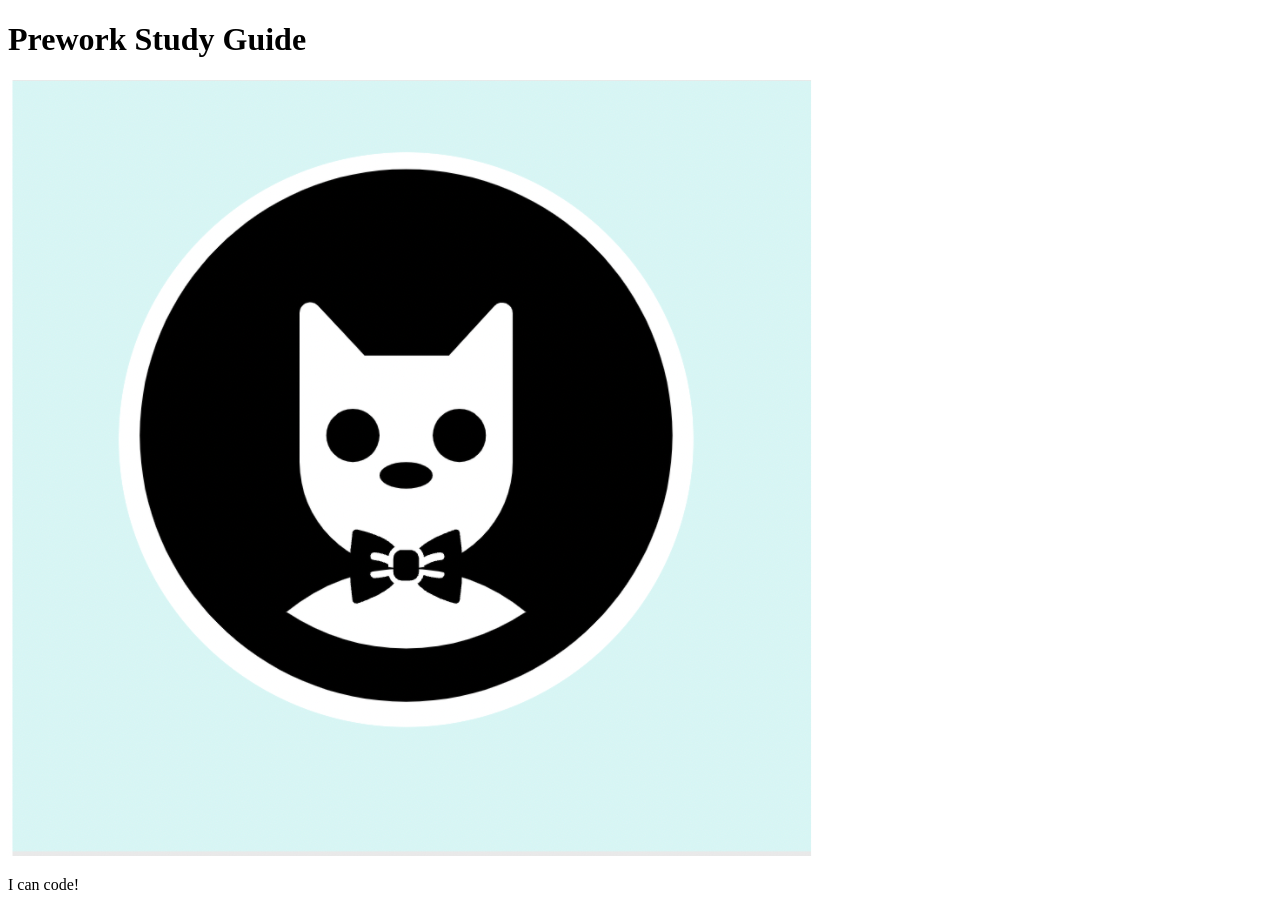
==== prework-study-guide/index.html @ 60e92527 "add starter code" ====
<!DOCTYPE html>
<html lang="en">
  <head>
    <meta charset="UTF-8" />
    <meta http-equiv="X-UA-Compatible" content="IE=edge" />
    <meta name="viewport" content="width=device-width, initial-scale=1.0" />
    <title>Prework Study Guide</title>
  </head>
  <body>
    <header id="top">
      <h1>Prework Study Guide</h1>
      <img src="./assets/bowtie-cat.png" alt="Profile image of cat wearing a bow tie." />
    </header>
    <main>
      <!-- Student code goes here -->
    </main>

    <footer>
      <p>I can code!</p>
    </footer>
  </body>
</html>
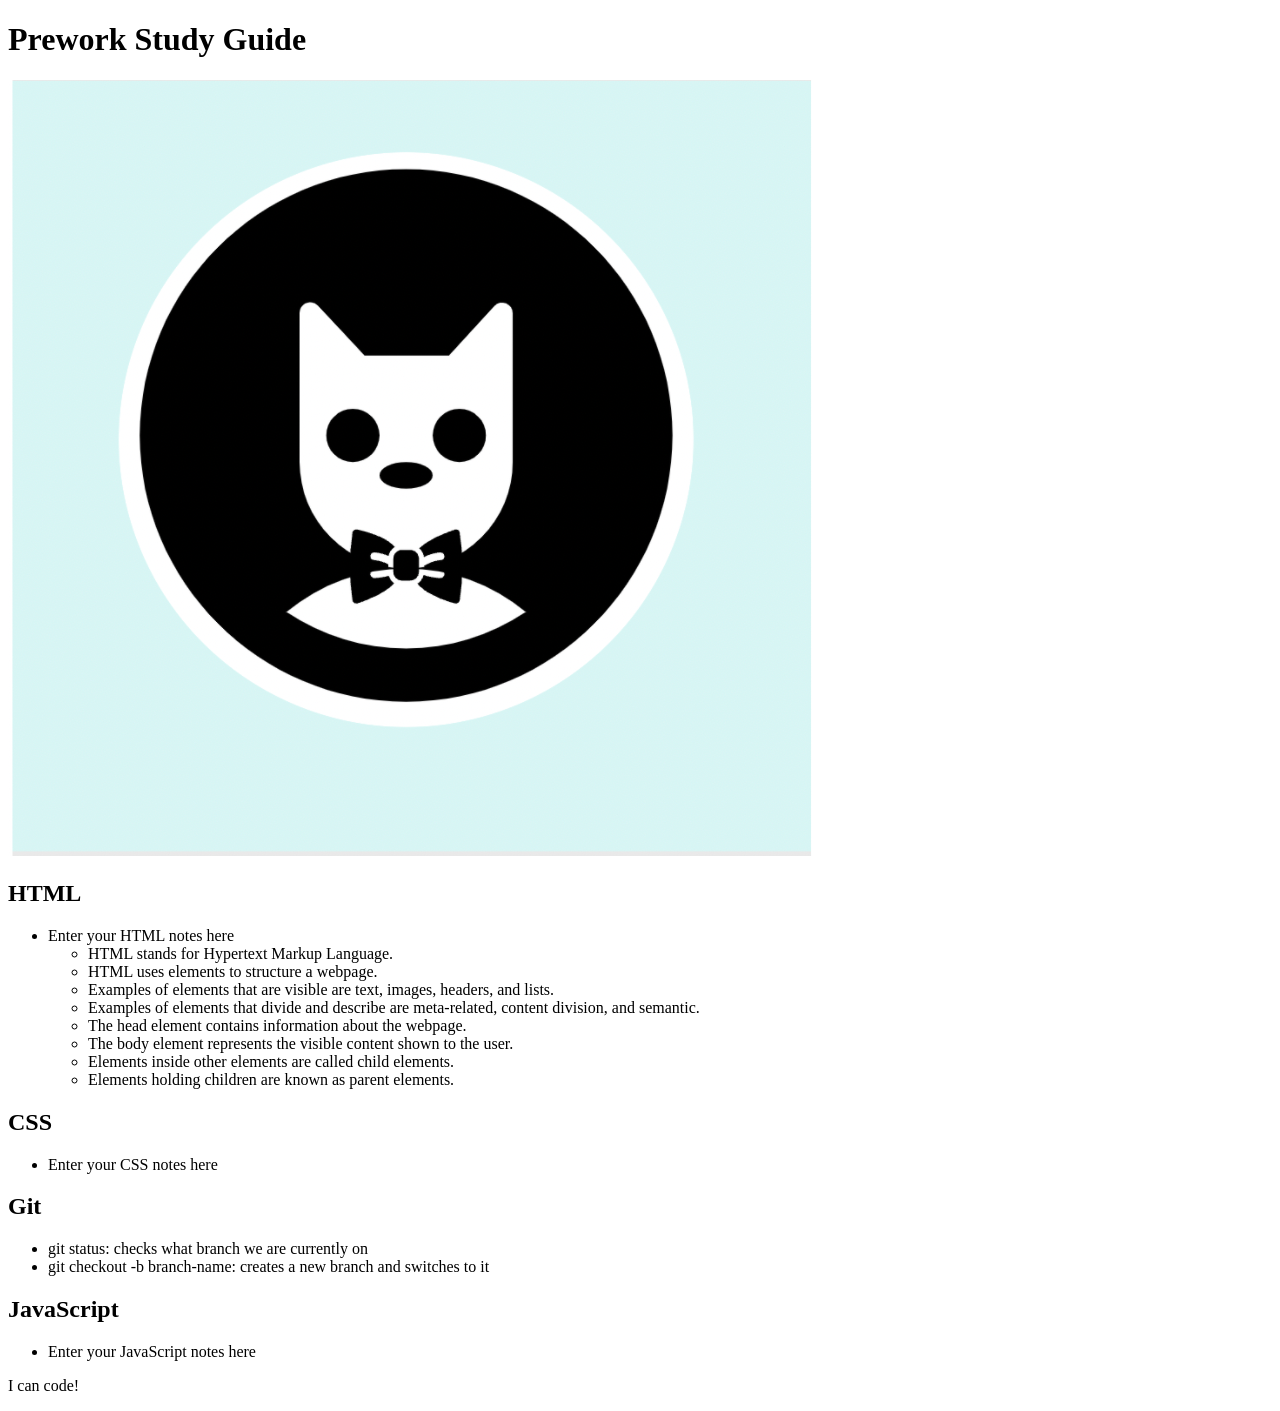
==== commit 8f002e63: "added code to HTML file" ====
--- a/prework-study-guide/index.html
+++ b/prework-study-guide/index.html
@@ -12,7 +12,45 @@
       <img src="./assets/bowtie-cat.png" alt="Profile image of cat wearing a bow tie." />
     </header>
     <main>
-      <!-- Student code goes here -->
+      <section class="card" id="html-section">
+        <h2>HTML</h2>
+        <ul>
+          <li>Enter your HTML notes here</li>
+          <ul>
+            <li>HTML stands for Hypertext Markup Language.</li>
+            <li>HTML uses elements to structure a webpage.
+              <li>Examples of elements that are visible are text, images, headers, and lists.</li>
+              <li>Examples of elements that divide and describe are meta-related, content division, and semantic.</li>
+            <li>The head element contains information about the webpage.</li>
+            <li>The body element represents the visible content shown to the user.</li>
+            <li>Elements inside other elements are called child elements.
+              <li>Elements holding children are known as parent elements.</li>
+            </li>
+          </ul>
+        </ul>
+      </section>
+   
+      <section class="card" id="css-section">
+        <h2>CSS</h2>
+        <ul>
+          <li>Enter your CSS notes here</li>
+        </ul>
+      </section>
+   
+      <section class="card" id="git-section">
+        <h2>Git</h2>
+        <ul>
+          <li>git status: checks what branch we are currently on</li>
+          <li>git checkout -b branch-name: creates a new branch and switches to it</li>
+        </ul>
+      </section>
+   
+      <section class="card" id="javascript-section">
+        <h2>JavaScript</h2>
+        <ul>
+          <li>Enter your JavaScript notes here</li>
+        </ul>
+      </section>
     </main>
 
     <footer>
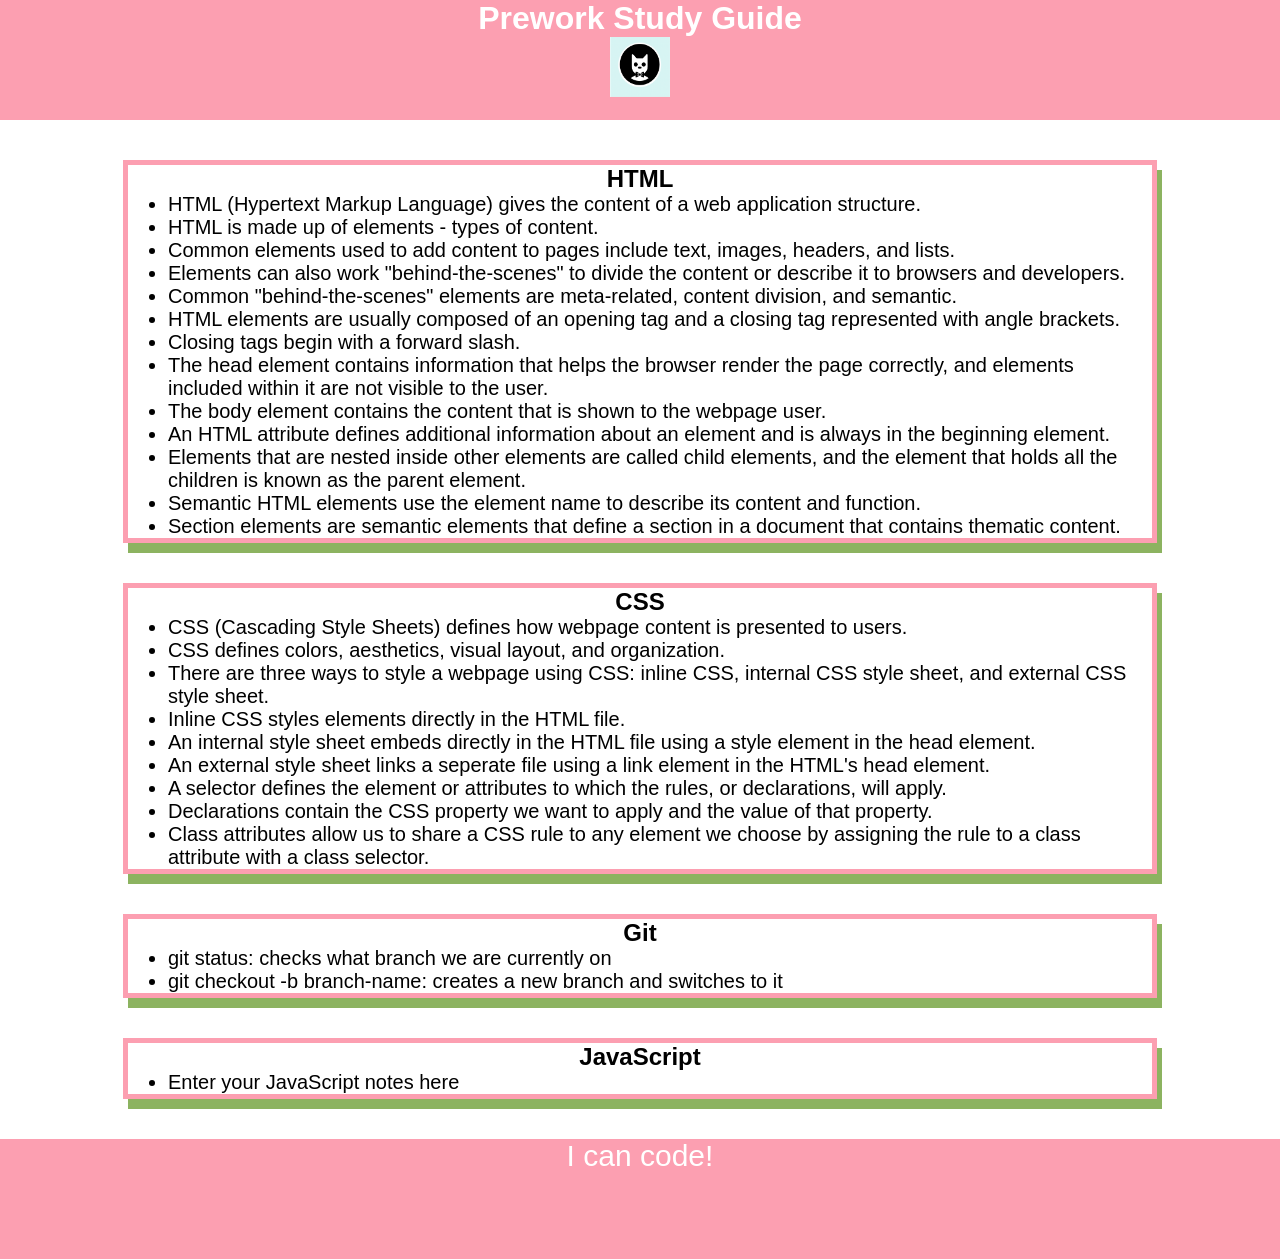
==== commit 76ae7a40: "added CSS to project" ====
--- a/prework-study-guide/index.html
+++ b/prework-study-guide/index.html
@@ -4,6 +4,7 @@
     <meta charset="UTF-8" />
     <meta http-equiv="X-UA-Compatible" content="IE=edge" />
     <meta name="viewport" content="width=device-width, initial-scale=1.0" />
+    <link rel="stylesheet" href="./assets/style.css">
     <title>Prework Study Guide</title>
   </head>
   <body>
@@ -15,25 +16,34 @@
       <section class="card" id="html-section">
         <h2>HTML</h2>
         <ul>
-          <li>Enter your HTML notes here</li>
-          <ul>
-            <li>HTML stands for Hypertext Markup Language.</li>
-            <li>HTML uses elements to structure a webpage.
-              <li>Examples of elements that are visible are text, images, headers, and lists.</li>
-              <li>Examples of elements that divide and describe are meta-related, content division, and semantic.</li>
-            <li>The head element contains information about the webpage.</li>
-            <li>The body element represents the visible content shown to the user.</li>
-            <li>Elements inside other elements are called child elements.
-              <li>Elements holding children are known as parent elements.</li>
-            </li>
-          </ul>
+            <li>HTML (Hypertext Markup Language) gives the content of a web application structure.</li>
+            <li>HTML is made up of elements - types of content.</li>
+            <li>Common elements used to add content to pages include text, images, headers, and lists.</li>
+            <li>Elements can also work "behind-the-scenes" to divide the content or describe it to browsers and developers.</li>
+            <li>Common "behind-the-scenes" elements are meta-related, content division, and semantic.</li>
+            <li>HTML elements are usually composed of an opening tag and a closing tag represented with angle brackets.</li>
+            <li>Closing tags begin with a forward slash.</li>
+            <li>The head element contains information that helps the browser render the page correctly, and elements included within it are not visible to the user.</li>
+            <li>The body element contains the content that is shown to the webpage user.</li>
+            <li>An HTML attribute defines additional information about an element and is always in the beginning element.</li>
+            <li>Elements that are nested inside other elements are called child elements, and the element that holds all the children is known as the parent element.</li>
+            <li>Semantic HTML elements use the element name to describe its content and function.</li>
+            <li>Section elements are semantic elements that define a section in a document that contains thematic content.</li>
         </ul>
       </section>
    
       <section class="card" id="css-section">
         <h2>CSS</h2>
         <ul>
-          <li>Enter your CSS notes here</li>
+          <li>CSS (Cascading Style Sheets) defines how webpage content is presented to users.</li>
+          <li>CSS defines colors, aesthetics, visual layout, and organization.</li>
+          <li>There are three ways to style a webpage using CSS: inline CSS, internal CSS style sheet, and external CSS style sheet.</li>
+          <li>Inline CSS styles elements directly in the HTML file.</li>
+          <li>An internal style sheet embeds directly in the HTML file using a style element in the head element.</li>
+          <li>An external style sheet links a seperate file using a link element in the HTML's head element.</li>
+          <li>A selector defines the element or attributes to which the rules, or declarations, will apply.</li>
+          <li>Declarations contain the CSS property we want to apply and the value of that property.</li>
+          <li>Class attributes allow us to share a CSS rule to any element we choose by assigning the rule to a class attribute with a class selector.</li>
         </ul>
       </section>
    
--- a/prework-study-guide/assets/style.css
+++ b/prework-study-guide/assets/style.css
@@ -0,0 +1,44 @@
+* {
+    margin: 0;
+    padding: 0;
+}
+
+header,
+footer {
+    width: 100%;
+    height: 120px;
+    background-color: #fc9fb1;
+    color: white;
+}
+
+h1,
+h2 {
+    text-align: center;
+    font-family:'Gill Sans', 'Gill Sans MT', Calibri, 'Trebuchet MS', sans-serif
+}
+
+img {
+    display: block;
+    height: 60px;
+    width: 60px;
+    margin-left: auto;
+    margin-right: auto;
+}
+
+ul {
+    padding-left: 40px;
+    font-size: 20px;
+    font-family: 'Gill Sans', 'Gill Sans MT', Calibri, 'Trebuchet MS', sans-serif
+}
+
+p {
+    text-align: center;
+    font-size: 30px;
+    font-family: 'Gill Sans', 'Gill Sans MT', Calibri, 'Trebuchet MS', sans-serif
+  }
+  .card {
+    width: 80%;
+    margin: 40px auto;
+    border: 5px solid #fc9fb1;
+    box-shadow: 5px 10px #8cb360;
+  }
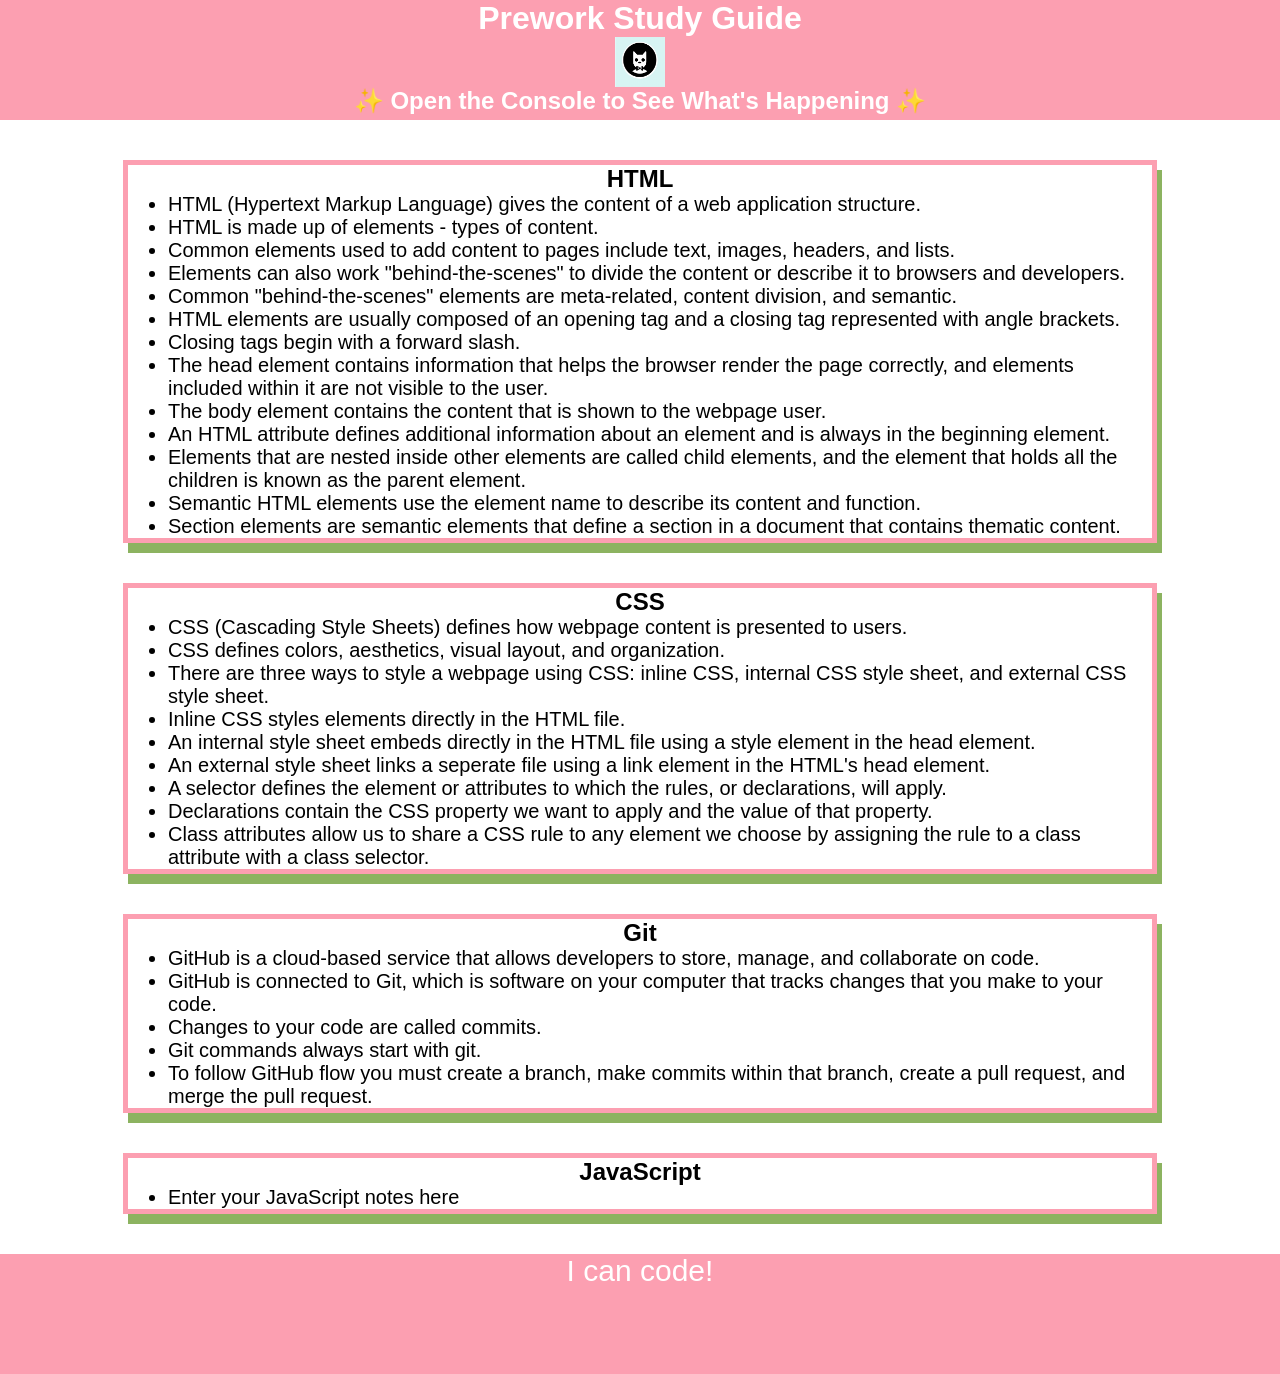
==== commit 682c8335: "added basic JavaScript" ====
--- a/prework-study-guide/index.html
+++ b/prework-study-guide/index.html
@@ -11,6 +11,7 @@
     <header id="top">
       <h1>Prework Study Guide</h1>
       <img src="./assets/bowtie-cat.png" alt="Profile image of cat wearing a bow tie." />
+      <h2>✨ Open the Console to See What's Happening ✨</h2>
     </header>
     <main>
       <section class="card" id="html-section">
@@ -50,8 +51,11 @@
       <section class="card" id="git-section">
         <h2>Git</h2>
         <ul>
-          <li>git status: checks what branch we are currently on</li>
-          <li>git checkout -b branch-name: creates a new branch and switches to it</li>
+          <li>GitHub is a cloud-based service that allows developers to store, manage, and collaborate on code.</li>
+          <li>GitHub is connected to Git, which is software on your computer that tracks changes that you make to your code.</li>
+          <li>Changes to your code are called commits.</li>
+          <li>Git commands always start with git.</li>
+          <li>To follow GitHub flow you must create a branch, make commits within that branch, create a pull request, and merge the pull request.</li>
         </ul>
       </section>
    
@@ -66,5 +70,6 @@
     <footer>
       <p>I can code!</p>
     </footer>
+    <script src="./assets/script.js"></script>
   </body>
 </html>
--- a/prework-study-guide/assets/style.css
+++ b/prework-study-guide/assets/style.css
@@ -19,8 +19,8 @@
 
 img {
     display: block;
-    height: 60px;
-    width: 60px;
+    height: 50px;
+    width: 50px;
     margin-left: auto;
     margin-right: auto;
 }
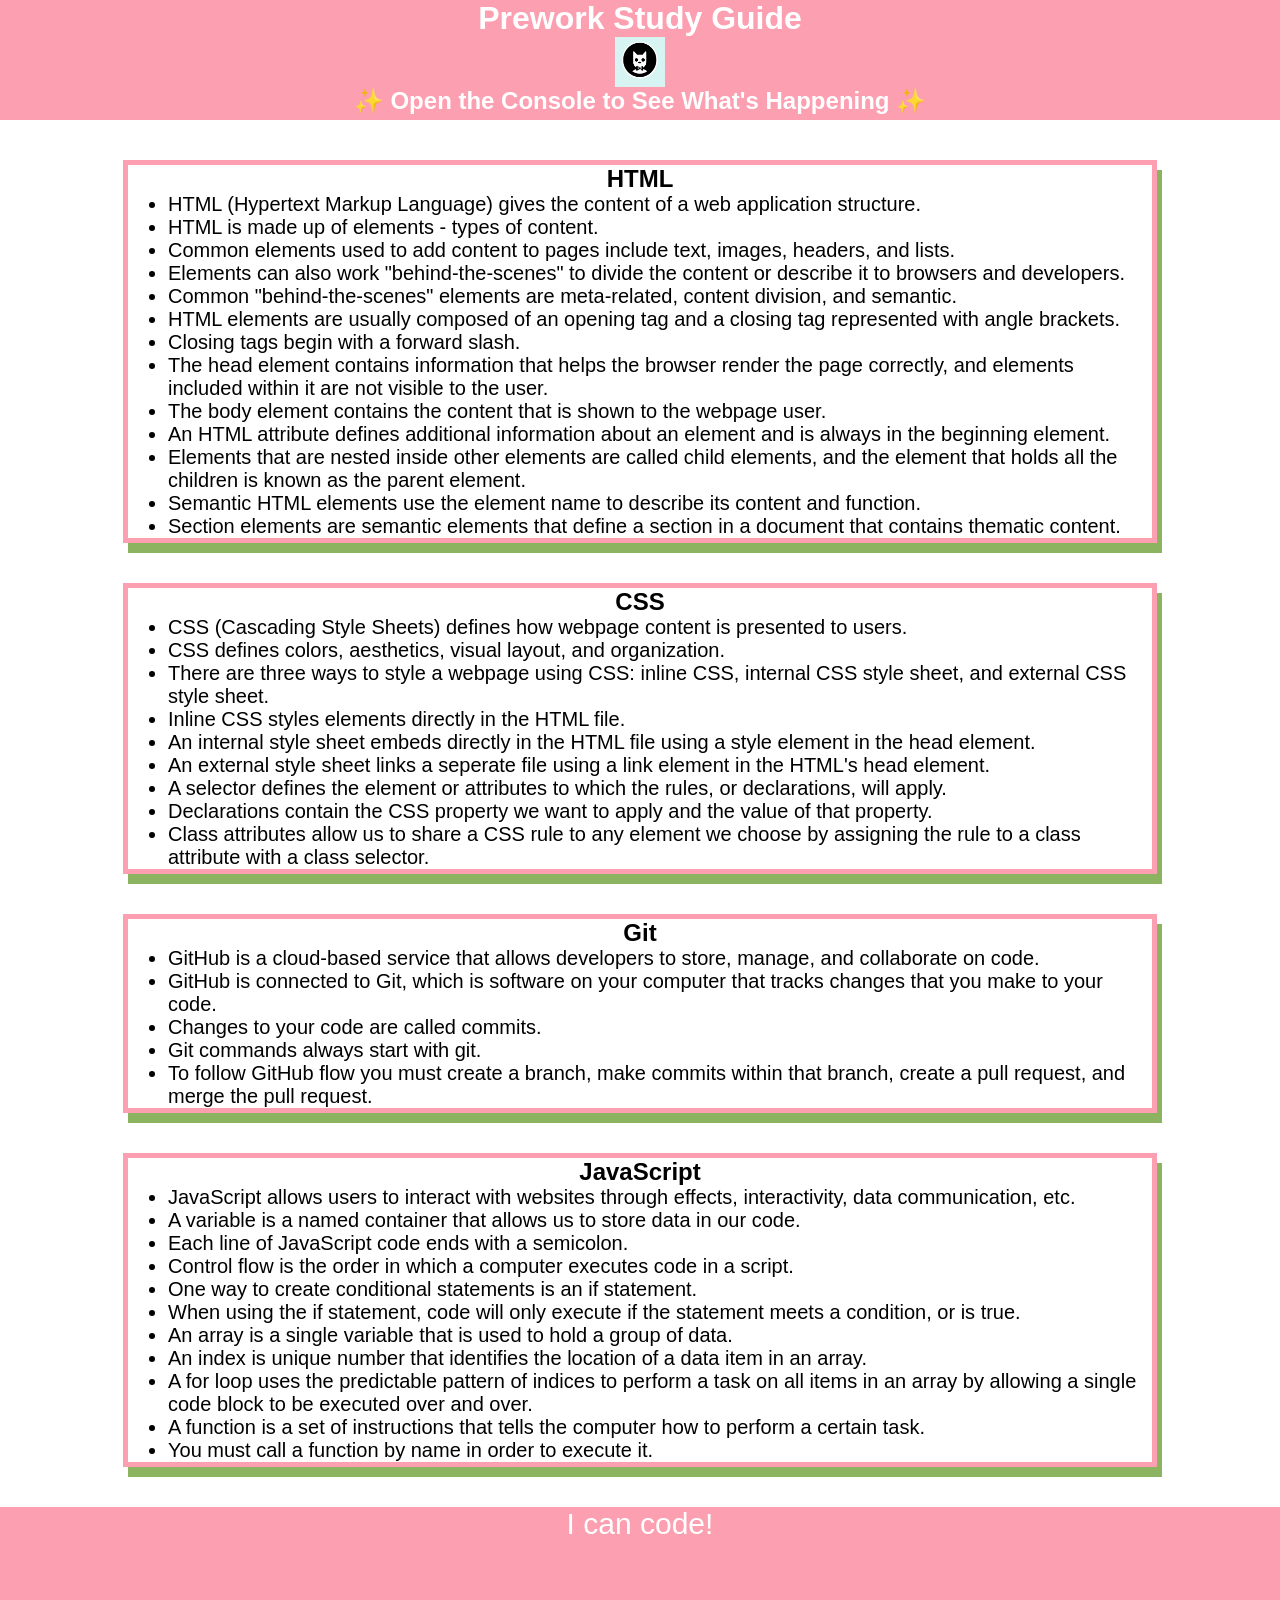
==== commit 86326299: "added JavaScript functions to the prework study guide" ====
--- a/prework-study-guide/index.html
+++ b/prework-study-guide/index.html
@@ -62,7 +62,17 @@
       <section class="card" id="javascript-section">
         <h2>JavaScript</h2>
         <ul>
-          <li>Enter your JavaScript notes here</li>
+          <li>JavaScript allows users to interact with websites through effects, interactivity, data communication, etc.</li>
+          <li>A variable is a named container that allows us to store data in our code.</li>
+          <li>Each line of JavaScript code ends with a semicolon.</li>
+          <li>Control flow is the order in which a computer executes code in a script.</li>
+          <li>One way to create conditional statements is an if statement.</li>
+          <li>When using the if statement, code will only execute if the statement meets a condition, or is true.</li>
+          <li>An array is a single variable that is used to hold a group of data.</li>
+          <li>An index is unique number that identifies the location of a data item in an array.</li>
+          <li>A for loop uses the predictable pattern of indices to perform a task on all items in an array by allowing a single code block to be executed over and over.</li>
+          <li>A function is a set of instructions that tells the computer how to perform a certain task.</li>
+          <li>You must call a function by name in order to execute it.</li>
         </ul>
       </section>
     </main>
